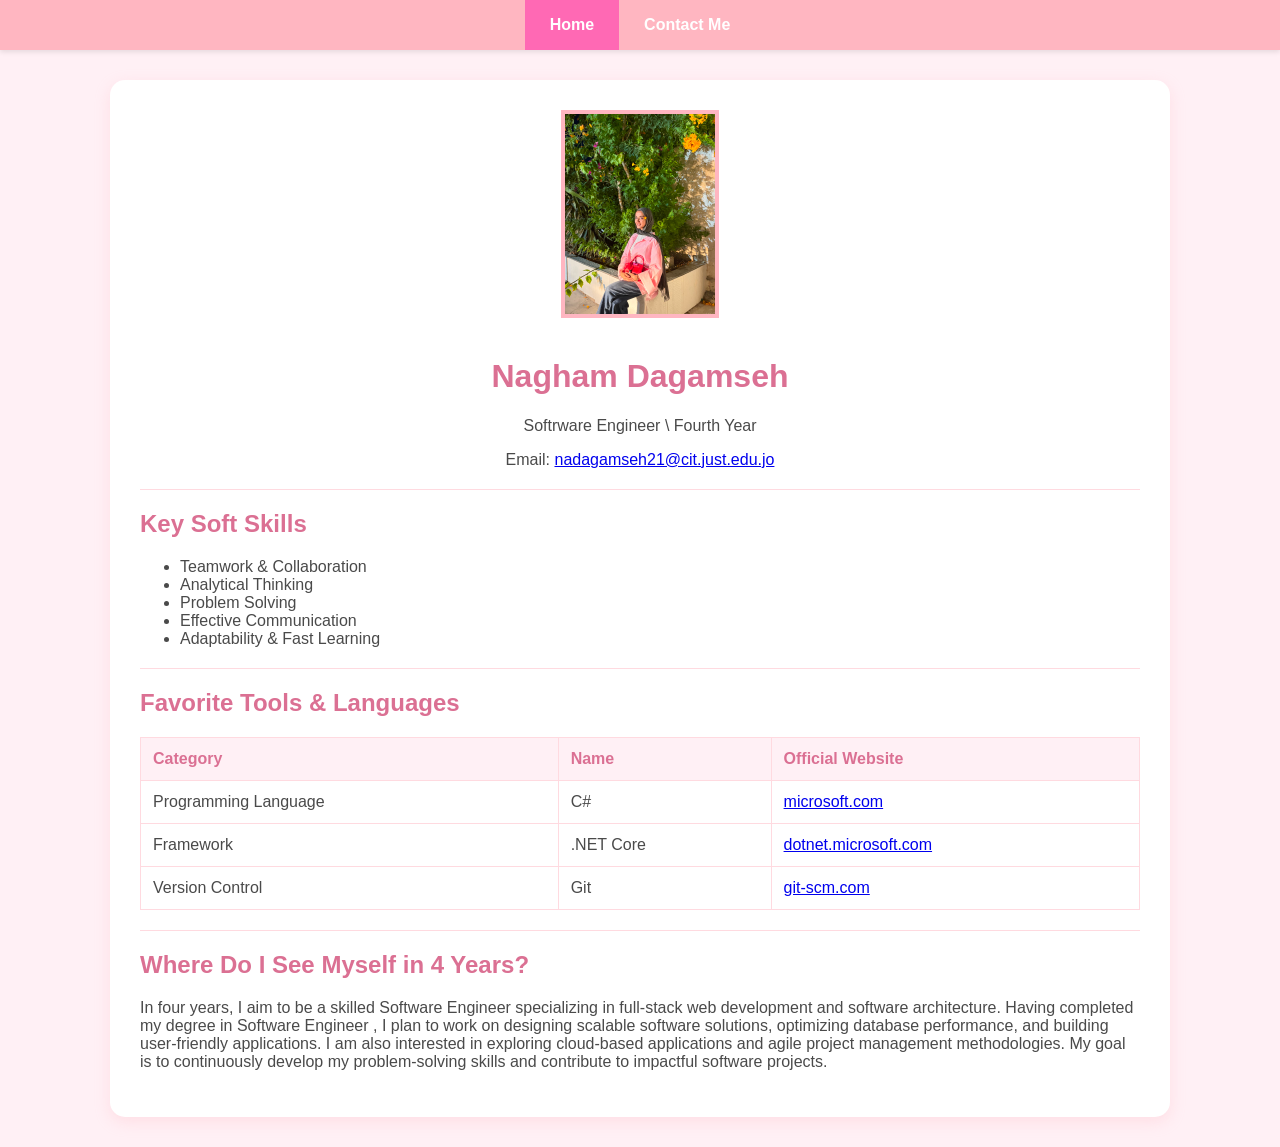
==== index.html @ b82e05a7 "Add files via upload" ====
<!DOCTYPE html>
<html lang="en">
<head>
    <meta charset="UTF-8">
    <title>158303_Nagham Dagamseh</title>
    <link rel="stylesheet" href="style.css">
</head>
<body>
    <nav class="navbar">
        <ul>
            <li><a href="index.html" class="active">Home</a></li>
            <li><a href="contact.html">Contact Me</a></li>
        </ul>
    </nav>

    <div class="container">

        <header class="profile-header">
            <img src=" myimage.jpeg" alt="Nagham Profile" class="profile-img"style="width: 150px; height: auto;">
            <h1>Nagham Dagamseh</h1>
            <p class="subtitle">Softrware Engineer \ Fourth Year</p>
            <p>Email: <a href="mailto:nadagamseh21@cit.just.edu.jo">nadagamseh21@cit.just.edu.jo</a></p>
        </header>

        <hr>

        <section class="section">
            <h2>Key Soft Skills</h2>
            <ul class="skills-list">
                <li>Teamwork & Collaboration</li>
                <li>Analytical Thinking</li>
                <li>Problem Solving</li>
                <li>Effective Communication</li>
                <li>Adaptability & Fast Learning</li>
            </ul>
        </section>

        <hr>

        <section class="section">
            <h2>Favorite Tools & Languages</h2>
            <table class="custom-table">
                <thead>
                    <tr>
                        <th>Category</th>
                        <th>Name</th>
                        <th>Official Website</th>
                    </tr>
                </thead>
                <tbody>
                    <tr>
                        <td>Programming Language</td>
                        <td>C#</td>
                        <td><a href="https://learn.microsoft.com/en-us/dotnet/csharp/" target="_blank">microsoft.com</a></td>
                    </tr>
                    <tr>
                        <td>Framework</td>
                        <td>.NET Core</td>
                        <td><a href="https://dotnet.microsoft.com" target="_blank">dotnet.microsoft.com</a></td>
                    </tr>
                    <tr>
                        <td>Version Control</td>
                        <td>Git</td>
                        <td><a href="https://git-scm.com" target="_blank">git-scm.com</a></td>
                    </tr>
                </tbody>
            </table>
        </section>

        <hr>

        <section class="section">
            <h2>Where Do I See Myself in 4 Years?</h2>
            <p class="future-paragraph">
                In four years, I aim to be a skilled Software Engineer specializing in full-stack web development and software architecture. Having completed my degree in Software Engineer , I plan to work on designing scalable software solutions, optimizing database performance, and building user-friendly applications. I am also interested in exploring cloud-based applications and agile project management methodologies. My goal is to continuously develop my problem-solving skills and contribute to impactful software projects.
            </p>
        </section>

    </div>

</body>
</html>
---- style.css ----
body {
    font-family: 'Segoe UI', Tahoma, Geneva, Verdana, sans-serif; 
    background-color: #fff0f5; 
    margin: 0;
    padding: 0;
    color: #4a4a4a; 


.navbar {
    background-color: #ffb6c1; 
    overflow: hidden;
    box-shadow: 0 2px 5px rgba(0,0,0,0.1); 
}

.navbar ul {
    list-style-type: none;
    margin: 0;
    padding: 0;
    display: flex; 
    justify-content: center; 
}

.navbar li a {
    display: block;
    color: #fff; 
    text-align: center;
    padding: 16px 25px;
    text-decoration: none;
    font-weight: bold;
    transition: background-color 0.3s; 
}


.navbar li a:hover, .navbar li a.active {
    background-color: #ff69b4; 
}

.container {
    width: 85%;
    max-width: 1000px;
    margin: 30px auto;
    background: white;
    padding: 30px;
    border-radius: 15px; 
    box-shadow: 0 5px 15px rgba(255, 182, 193, 0.3); 
}


.profile-header {
    text-align: center;
    margin-bottom: 20px;
}

.profile-img {
    object-fit: cover;
    margin-bottom: 15px;
    border: 4px solid #ffb6c1;
}

h1, h2 {
    color: #db7093; 
}

hr {
    border: 0;
    border-top: 1px solid #ffdae0;
    margin: 20px 0;
}


.custom-table {
    width: 100%;
    border-collapse: collapse;
    margin-top: 15px;
    background-color: #fff;
}

.custom-table th, .custom-table td {
    border: 1px solid #ffdae0;
    padding: 12px;
    text-align: left;
}

.custom-table th {
    background-color: #fff0f5; 
    color: #db7093;
}


.form-group {
    margin-bottom: 18px;
}

.form-group label {
    display: block;
    font-weight: bold;
    margin-bottom: 7px;
    color: #db7093;
}

.form-group input, 
.form-group textarea {
    width: 100%;
    max-width: 500px;
    padding: 12px;
    border: 1px solid #ffdae0; 
    border-radius: 8px;
    font-size: 14px;
    box-sizing: border-box;
    background-color: #fffafa;
}


.form-group input:focus, 
.form-group textarea:focus {
    outline: none;
    border-color: #ff69b4; 
    box-shadow: 0 0 5px rgba(255, 105, 180, 0.5);
}


.submit-btn {
    background-color: #ff69b4; 
    color: white;
    padding: 12px 24px;
    border: none;
    border-radius: 25px; 
    cursor: pointer;
    font-size: 16px;
    font-weight: bold;
    transition: background-color 0.3s, transform 0.1s;
    box-shadow: 0 3px 6px rgba(255, 105, 180, 0.3);
}


.submit-btn:hover {
    background-color: #db7093; 
}

.submit-btn:active {
    transform: scale(0.98); 
}


.error-msg {
    margin-top: 10px;
    font-weight: bold;
    min-height: 1.2em; 
}
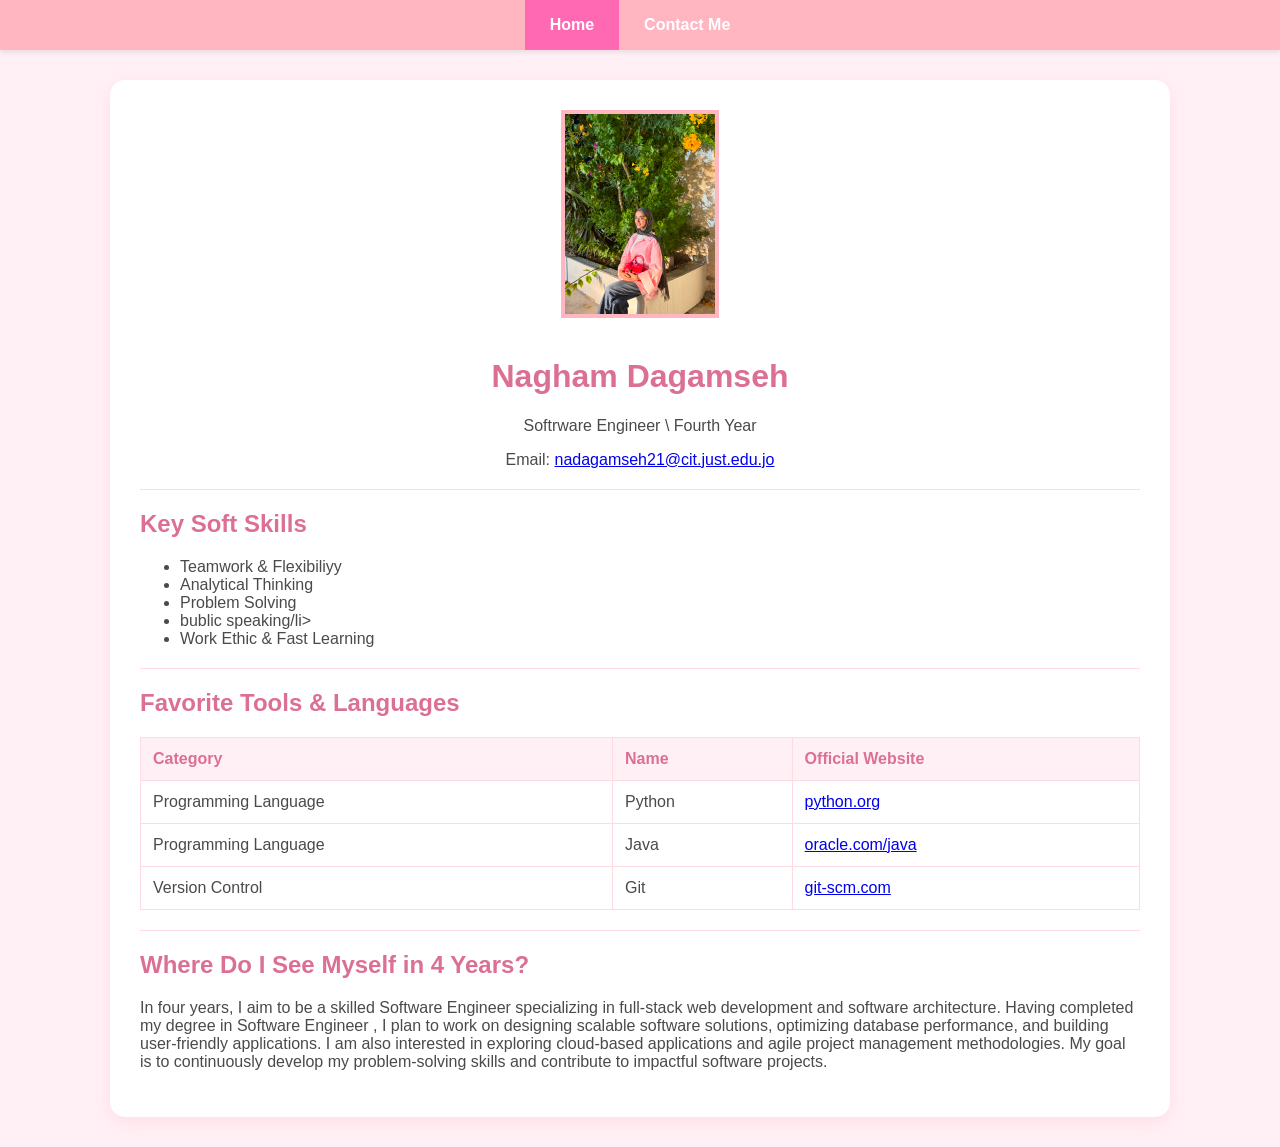
==== commit 18592f11: "Add files via upload" ====
--- a/index.html
+++ b/index.html
@@ -27,11 +27,11 @@
         <section class="section">
             <h2>Key Soft Skills</h2>
             <ul class="skills-list">
-                <li>Teamwork & Collaboration</li>
+                <li>Teamwork & Flexibiliyy</li>
                 <li>Analytical Thinking</li>
                 <li>Problem Solving</li>
-                <li>Effective Communication</li>
-                <li>Adaptability & Fast Learning</li>
+                <li>bublic speaking/li>
+                <li>Work Ethic & Fast Learning</li>
             </ul>
         </section>
 
@@ -50,13 +50,14 @@
                 <tbody>
                     <tr>
                         <td>Programming Language</td>
-                        <td>C#</td>
-                        <td><a href="https://learn.microsoft.com/en-us/dotnet/csharp/" target="_blank">microsoft.com</a></td>
+                        
+                        <td>Python</td>
+      <td><a href="https://www.python.org/" target="_blank">python.org</a></td>
                     </tr>
                     <tr>
-                        <td>Framework</td>
-                        <td>.NET Core</td>
-                        <td><a href="https://dotnet.microsoft.com" target="_blank">dotnet.microsoft.com</a></td>
+                      <td>Programming Language</td>
+      <td>Java</td>
+      <td><a href="https://www.oracle.com/java/" target="_blank">oracle.com/java</a></td>
                     </tr>
                     <tr>
                         <td>Version Control</td>
